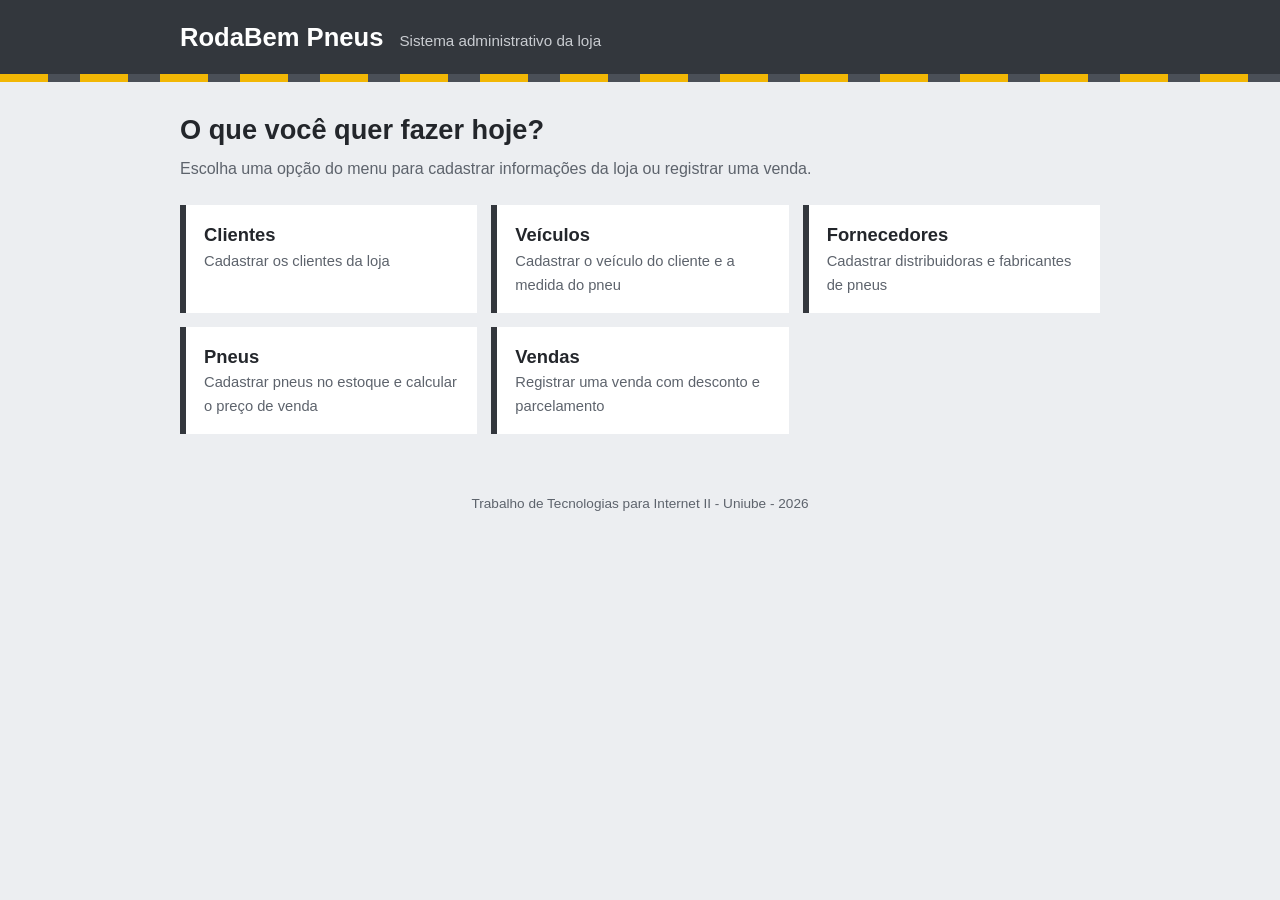
==== index.html @ a1fa60a7 "Estrutura inicial do sistema: pagina inicial, menu, estilos e funcoes comuns" ====
<!DOCTYPE html>
<html lang="pt-BR">
<head>
    <meta charset="UTF-8">
    <meta name="viewport" content="width=device-width, initial-scale=1.0">
    <title>RodaBem Pneus - Sistema Administrativo</title>
    <link rel="stylesheet" href="css/estilo.css">
</head>
<body>
    <header class="topo">
        <div class="topo-conteudo">
            <a class="marca" href="index.html">RodaBem Pneus</a>
            <span class="subtitulo">Sistema administrativo da loja</span>
        </div>
        <div class="faixa"></div>
    </header>

    <main class="container">
        <section class="boas-vindas">
            <h1>O que você quer fazer hoje?</h1>
            <p>Escolha uma opção do menu para cadastrar informações da loja ou registrar uma venda.</p>
        </section>

        <nav class="menu-principal">
            <a class="item-menu" href="paginas/clientes.html">
                <strong>Clientes</strong>
                <span>Cadastrar os clientes da loja</span>
            </a>
            <a class="item-menu" href="paginas/veiculos.html">
                <strong>Veículos</strong>
                <span>Cadastrar o veículo do cliente e a medida do pneu</span>
            </a>
            <a class="item-menu" href="paginas/fornecedores.html">
                <strong>Fornecedores</strong>
                <span>Cadastrar distribuidoras e fabricantes de pneus</span>
            </a>
            <a class="item-menu" href="paginas/pneus.html">
                <strong>Pneus</strong>
                <span>Cadastrar pneus no estoque e calcular o preço de venda</span>
            </a>
            <a class="item-menu" href="paginas/vendas.html">
                <strong>Vendas</strong>
                <span>Registrar uma venda com desconto e parcelamento</span>
            </a>
        </nav>
    </main>

    <footer class="rodape">
        Trabalho de Tecnologias para Internet II - Uniube - 2026
    </footer>
</body>
</html>
---- css/estilo.css ----
/* cores usadas no sistema */
:root {
    --asfalto: #33373d;
    --asfalto-claro: #4a4f57;
    --faixa: #f2b705;
    --fundo: #eceef1;
    --branco: #ffffff;
    --texto: #23262b;
    --texto-suave: #5d636c;
    --borda: #cfd3d9;
    --verde: #2e7d4f;
    --vermelho: #b3261e;
}

* {
    box-sizing: border-box;
}

body {
    margin: 0;
    font-family: "Segoe UI", Roboto, Arial, sans-serif;
    background: var(--fundo);
    color: var(--texto);
    line-height: 1.5;
}

/* cabecalho com a faixa amarela, lembrando uma estrada */
.topo {
    background: var(--asfalto);
    color: var(--branco);
}

.topo-conteudo {
    max-width: 960px;
    margin: 0 auto;
    padding: 18px 20px;
    display: flex;
    flex-wrap: wrap;
    align-items: baseline;
    gap: 6px 16px;
}

.marca {
    color: var(--branco);
    text-decoration: none;
    font-size: 1.6rem;
    font-weight: 700;
}

.subtitulo {
    color: #c9ccd1;
    font-size: 0.95rem;
}

.faixa {
    height: 8px;
    background: repeating-linear-gradient(90deg, var(--faixa) 0 48px, transparent 48px 80px);
    background-color: var(--asfalto-claro);
}

.container {
    max-width: 960px;
    margin: 0 auto;
    padding: 28px 20px 40px;
}

h1 {
    font-size: 1.7rem;
    margin: 0 0 6px;
}

.boas-vindas p,
.descricao {
    color: var(--texto-suave);
    margin: 0 0 24px;
}

/* menu da pagina inicial */
.menu-principal {
    display: grid;
    grid-template-columns: repeat(auto-fill, minmax(260px, 1fr));
    gap: 14px;
}

.item-menu {
    display: block;
    background: var(--branco);
    border-left: 6px solid var(--asfalto);
    padding: 16px 18px;
    text-decoration: none;
    color: var(--texto);
}

.item-menu strong {
    display: block;
    font-size: 1.15rem;
}

.item-menu span {
    color: var(--texto-suave);
    font-size: 0.92rem;
}

.item-menu:hover {
    border-left-color: var(--faixa);
}

.item-menu:focus-visible {
    outline: 3px solid var(--faixa);
}

/* links das paginas internas */
.navegacao {
    display: flex;
    flex-wrap: wrap;
    gap: 6px 18px;
    margin-bottom: 22px;
    font-size: 0.95rem;
}

.navegacao a {
    color: var(--asfalto);
}

.navegacao a.atual {
    font-weight: 700;
    text-decoration: none;
}

/* formularios */
.formulario {
    background: var(--branco);
    padding: 22px;
    border-top: 4px solid var(--asfalto);
}

.campos {
    display: grid;
    grid-template-columns: repeat(auto-fill, minmax(240px, 1fr));
    gap: 16px 20px;
}

.campo label {
    display: block;
    font-weight: 600;
    margin-bottom: 4px;
}

.campo small {
    display: block;
    color: var(--texto-suave);
    font-size: 0.82rem;
    margin-top: 3px;
}

.campo input,
.campo select {
    width: 100%;
    padding: 9px 10px;
    border: 1px solid var(--borda);
    font: inherit;
    background: var(--branco);
}

.campo input:focus,
.campo select:focus {
    outline: 3px solid var(--faixa);
    border-color: var(--asfalto);
}

.campo .campo-check {
    display: flex;
    align-items: center;
    gap: 8px;
    font-weight: 600;
    margin-top: 30px;
}

.campo .campo-check input {
    width: auto;
}

.acoes {
    margin-top: 22px;
    display: flex;
    gap: 10px;
    flex-wrap: wrap;
}

button {
    font: inherit;
    font-weight: 600;
    padding: 10px 20px;
    border: 2px solid var(--asfalto);
    cursor: pointer;
}

.botao-principal {
    background: var(--asfalto);
    color: var(--branco);
}

.botao-principal:hover {
    background: var(--asfalto-claro);
}

.botao-secundario {
    background: var(--branco);
    color: var(--asfalto);
}

button:focus-visible {
    outline: 3px solid var(--faixa);
    outline-offset: 2px;
}

/* caixa que mostra a resposta do PHP */
.resultado {
    margin-top: 20px;
    padding: 14px 18px;
    background: var(--branco);
    border-left: 6px solid var(--borda);
}

.resultado:empty {
    display: none;
}

.resultado.sucesso {
    border-left-color: var(--verde);
}

.resultado.erro {
    border-left-color: var(--vermelho);
}

.resultado h2 {
    font-size: 1.1rem;
    margin: 0 0 8px;
}

.resultado ul {
    margin: 0;
    padding-left: 20px;
}

.resultado table {
    border-collapse: collapse;
    width: 100%;
}

.resultado td {
    padding: 5px 8px;
    border-bottom: 1px solid var(--fundo);
    vertical-align: top;
}

.resultado td:first-child {
    color: var(--texto-suave);
    width: 45%;
}

.rodape {
    text-align: center;
    color: var(--texto-suave);
    font-size: 0.85rem;
    padding: 20px;
}

@media (max-width: 600px) {
    .formulario {
        padding: 16px;
    }

    h1 {
        font-size: 1.4rem;
    }
}
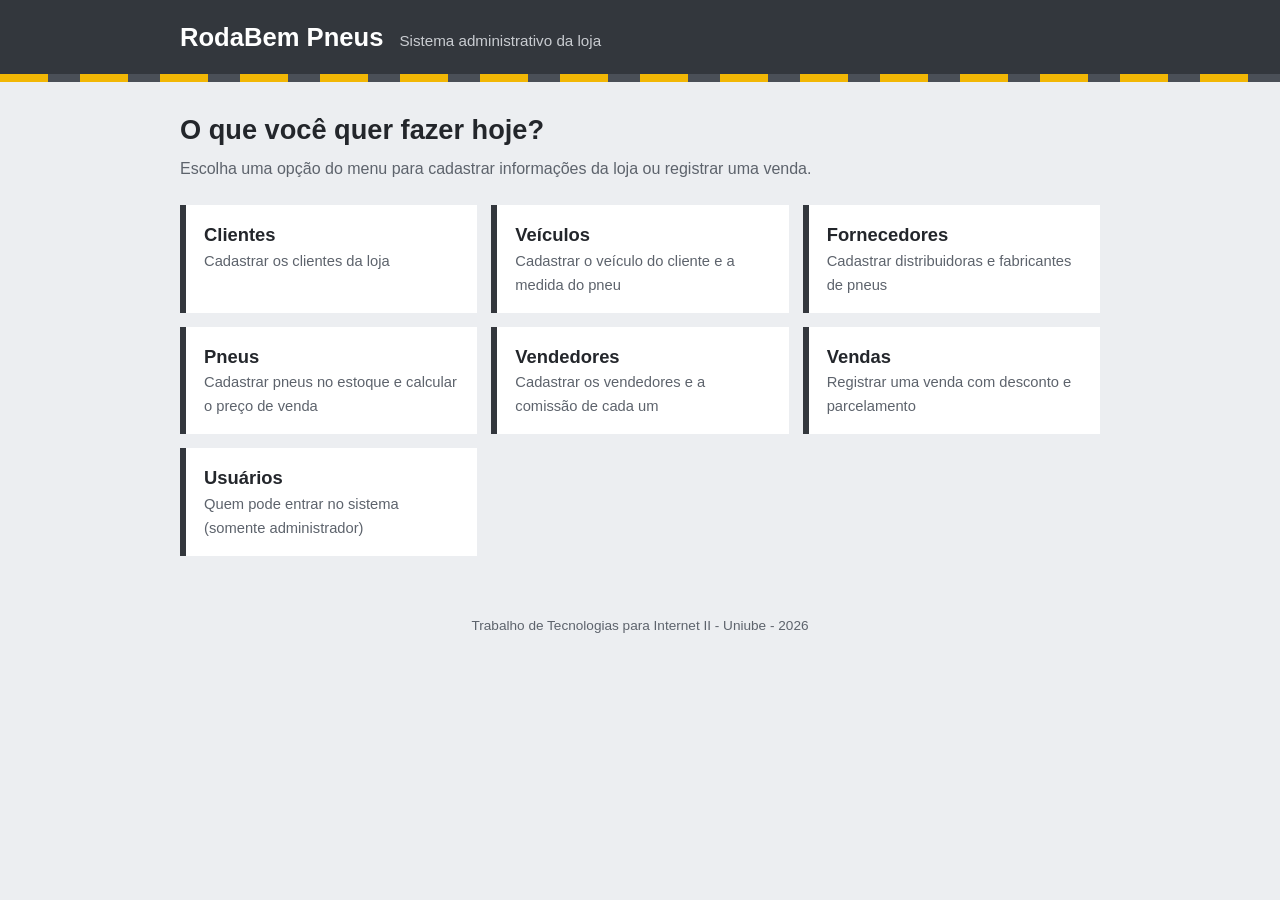
==== commit 1eb80a30: "Login com sessao, protecao das paginas e listagem com alterar e excluir" ====
--- a/index.html
+++ b/index.html
@@ -38,9 +38,17 @@
                 <strong>Pneus</strong>
                 <span>Cadastrar pneus no estoque e calcular o preço de venda</span>
             </a>
+            <a class="item-menu" href="paginas/vendedores.html">
+                <strong>Vendedores</strong>
+                <span>Cadastrar os vendedores e a comissão de cada um</span>
+            </a>
             <a class="item-menu" href="paginas/vendas.html">
                 <strong>Vendas</strong>
                 <span>Registrar uma venda com desconto e parcelamento</span>
+            </a>
+            <a class="item-menu so-admin" href="paginas/usuarios.html">
+                <strong>Usuários</strong>
+                <span>Quem pode entrar no sistema (somente administrador)</span>
             </a>
         </nav>
     </main>
@@ -48,5 +56,7 @@
     <footer class="rodape">
         Trabalho de Tecnologias para Internet II - Uniube - 2026
     </footer>
+
+    <script src="js/comum.js"></script>
 </body>
 </html>
--- a/css/estilo.css
+++ b/css/estilo.css
@@ -260,6 +260,115 @@
     width: 45%;
 }
 
+/* enquanto confere se o usuario fez login, o conteudo da pagina fica escondido */
+html:not(.sessao-ok) body:not([data-publica]) main {
+    visibility: hidden;
+}
+
+/* nome do usuario logado e botao de sair, no topo */
+.usuario-logado {
+    margin-left: auto;
+    display: flex;
+    align-items: center;
+    gap: 12px;
+    color: #c9ccd1;
+    font-size: 0.95rem;
+}
+
+.botao-sair {
+    padding: 4px 14px;
+    background: transparent;
+    color: var(--branco);
+    border-color: var(--faixa);
+}
+
+.botao-sair:hover {
+    background: var(--faixa);
+    color: var(--asfalto);
+}
+
+/* tela de login */
+.caixa-login {
+    max-width: 400px;
+    margin: 30px auto 0;
+}
+
+.caixa-login .campos {
+    grid-template-columns: 1fr;
+}
+
+/* aviso que aparece quando um registro esta sendo alterado */
+.aviso-edicao {
+    background: #fff6d6;
+    border-left: 6px solid var(--faixa);
+    padding: 10px 14px;
+    margin: 0 0 14px;
+    font-weight: 600;
+}
+
+/* tabela com os registros do banco */
+.lista-registros {
+    margin-top: 32px;
+}
+
+.lista-registros h2 {
+    font-size: 1.25rem;
+    margin: 0 0 10px;
+}
+
+#lista {
+    overflow-x: auto;
+}
+
+.tabela {
+    width: 100%;
+    border-collapse: collapse;
+    background: var(--branco);
+    font-size: 0.93rem;
+}
+
+.tabela th {
+    background: var(--asfalto);
+    color: var(--branco);
+    text-align: left;
+    padding: 8px 10px;
+    white-space: nowrap;
+}
+
+.tabela td {
+    padding: 8px 10px;
+    border-bottom: 1px solid var(--fundo);
+    vertical-align: middle;
+}
+
+.tabela tbody tr:hover {
+    background: #f7f8fa;
+}
+
+.acoes-linha {
+    white-space: nowrap;
+}
+
+.acoes-linha button + button {
+    margin-left: 6px;
+}
+
+.botao-pequeno {
+    padding: 4px 10px;
+    font-size: 0.85rem;
+}
+
+.botao-perigo {
+    background: var(--branco);
+    color: var(--vermelho);
+    border-color: var(--vermelho);
+}
+
+.botao-perigo:hover {
+    background: var(--vermelho);
+    color: var(--branco);
+}
+
 .rodape {
     text-align: center;
     color: var(--texto-suave);
@@ -275,4 +384,8 @@
     h1 {
         font-size: 1.4rem;
     }
-}
+
+    .usuario-logado {
+        margin-left: 0;
+    }
+}
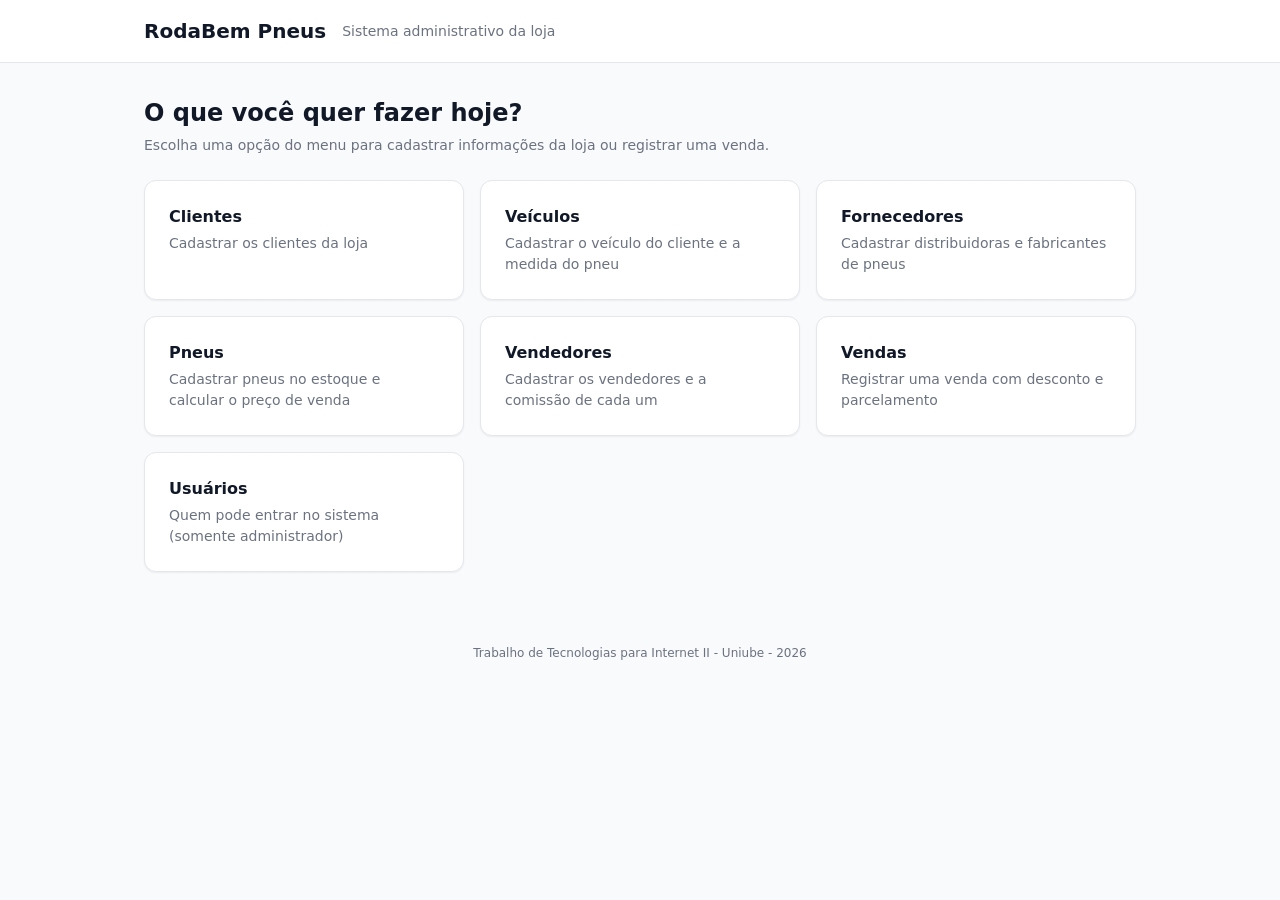
==== commit af77fd8d: "Novo visual: tokens de cor, espaco e raio e componentes padronizados" ====
--- a/index.html
+++ b/index.html
@@ -12,7 +12,6 @@
             <a class="marca" href="index.html">RodaBem Pneus</a>
             <span class="subtitulo">Sistema administrativo da loja</span>
         </div>
-        <div class="faixa"></div>
     </header>
 
     <main class="container">
--- a/css/estilo.css
+++ b/css/estilo.css
@@ -1,263 +1,100 @@
-/* cores usadas no sistema */
+/* ==============================================================
+   RodaBem Pneus - estilos
+   Organizado como um design system do Figma:
+   1. tokens (as "variables" do Figma): cores, espacos, raios, textos
+   2. componentes (os "components" do Figma): botao, campo, card,
+      tabela, alerta, navegacao
+   Os espacos seguem uma grade de 4 px (4, 8, 12, 16, 24, 32, 48),
+   como o auto layout do Figma.
+   ============================================================== */
+
+/* ---------- 1. tokens ---------- */
 :root {
-    --asfalto: #33373d;
-    --asfalto-claro: #4a4f57;
-    --faixa: #f2b705;
-    --fundo: #eceef1;
+    /* cores neutras */
+    --cinza-900: #111827;
+    --cinza-700: #374151;
+    --cinza-500: #6b7280;
+    --cinza-300: #d1d5db;
+    --cinza-200: #e5e7eb;
+    --cinza-100: #f3f4f6;
+    --cinza-50: #f9fafb;
     --branco: #ffffff;
-    --texto: #23262b;
-    --texto-suave: #5d636c;
-    --borda: #cfd3d9;
-    --verde: #2e7d4f;
-    --vermelho: #b3261e;
-}
-
+
+    /* cor da marca */
+    --marca-600: #1f2937;
+    --marca-500: #374151;
+
+    /* cores de estado */
+    --sucesso-700: #166534;
+    --sucesso-50: #f0fdf4;
+    --sucesso-200: #bbf7d0;
+    --erro-700: #b91c1c;
+    --erro-50: #fef2f2;
+    --erro-200: #fecaca;
+    --aviso-800: #854d0e;
+    --aviso-50: #fefce8;
+    --aviso-200: #fef08a;
+
+    /* espacos (grade de 4 px) */
+    --espaco-1: 4px;
+    --espaco-2: 8px;
+    --espaco-3: 12px;
+    --espaco-4: 16px;
+    --espaco-6: 24px;
+    --espaco-8: 32px;
+    --espaco-12: 48px;
+
+    /* cantos arredondados */
+    --raio-p: 6px;
+    --raio-m: 8px;
+    --raio-g: 12px;
+
+    /* textos */
+    --fonte: system-ui, -apple-system, "Segoe UI", Roboto, Arial, sans-serif;
+    --texto-xs: 0.75rem;   /* 12 px */
+    --texto-s: 0.875rem;   /* 14 px */
+    --texto-m: 1rem;       /* 16 px */
+    --texto-l: 1.25rem;    /* 20 px */
+    --texto-xl: 1.5rem;    /* 24 px */
+
+    /* sombra (elevation) */
+    --sombra-1: 0 1px 2px rgba(17, 24, 39, 0.06);
+    --sombra-2: 0 4px 12px rgba(17, 24, 39, 0.08);
+
+    --largura-max: 1040px;
+}
+
+/* ---------- base ---------- */
 * {
     box-sizing: border-box;
 }
 
 body {
     margin: 0;
-    font-family: "Segoe UI", Roboto, Arial, sans-serif;
-    background: var(--fundo);
-    color: var(--texto);
+    font-family: var(--fonte);
+    font-size: var(--texto-m);
     line-height: 1.5;
-}
-
-/* cabecalho com a faixa amarela, lembrando uma estrada */
-.topo {
-    background: var(--asfalto);
-    color: var(--branco);
-}
-
-.topo-conteudo {
-    max-width: 960px;
-    margin: 0 auto;
-    padding: 18px 20px;
-    display: flex;
-    flex-wrap: wrap;
-    align-items: baseline;
-    gap: 6px 16px;
-}
-
-.marca {
-    color: var(--branco);
-    text-decoration: none;
-    font-size: 1.6rem;
-    font-weight: 700;
-}
-
-.subtitulo {
-    color: #c9ccd1;
-    font-size: 0.95rem;
-}
-
-.faixa {
-    height: 8px;
-    background: repeating-linear-gradient(90deg, var(--faixa) 0 48px, transparent 48px 80px);
-    background-color: var(--asfalto-claro);
-}
-
-.container {
-    max-width: 960px;
-    margin: 0 auto;
-    padding: 28px 20px 40px;
+    background: var(--cinza-50);
+    color: var(--cinza-900);
 }
 
 h1 {
-    font-size: 1.7rem;
-    margin: 0 0 6px;
-}
-
-.boas-vindas p,
-.descricao {
-    color: var(--texto-suave);
-    margin: 0 0 24px;
-}
-
-/* menu da pagina inicial */
-.menu-principal {
-    display: grid;
-    grid-template-columns: repeat(auto-fill, minmax(260px, 1fr));
-    gap: 14px;
-}
-
-.item-menu {
-    display: block;
-    background: var(--branco);
-    border-left: 6px solid var(--asfalto);
-    padding: 16px 18px;
-    text-decoration: none;
-    color: var(--texto);
-}
-
-.item-menu strong {
-    display: block;
-    font-size: 1.15rem;
-}
-
-.item-menu span {
-    color: var(--texto-suave);
-    font-size: 0.92rem;
-}
-
-.item-menu:hover {
-    border-left-color: var(--faixa);
-}
-
-.item-menu:focus-visible {
-    outline: 3px solid var(--faixa);
-}
-
-/* links das paginas internas */
-.navegacao {
-    display: flex;
-    flex-wrap: wrap;
-    gap: 6px 18px;
-    margin-bottom: 22px;
-    font-size: 0.95rem;
-}
-
-.navegacao a {
-    color: var(--asfalto);
-}
-
-.navegacao a.atual {
-    font-weight: 700;
-    text-decoration: none;
-}
-
-/* formularios */
-.formulario {
-    background: var(--branco);
-    padding: 22px;
-    border-top: 4px solid var(--asfalto);
-}
-
-.campos {
-    display: grid;
-    grid-template-columns: repeat(auto-fill, minmax(240px, 1fr));
-    gap: 16px 20px;
-}
-
-.campo label {
-    display: block;
+    font-size: var(--texto-xl);
     font-weight: 600;
-    margin-bottom: 4px;
-}
-
-.campo small {
-    display: block;
-    color: var(--texto-suave);
-    font-size: 0.82rem;
-    margin-top: 3px;
-}
-
-.campo input,
-.campo select {
-    width: 100%;
-    padding: 9px 10px;
-    border: 1px solid var(--borda);
-    font: inherit;
-    background: var(--branco);
-}
-
-.campo input:focus,
-.campo select:focus {
-    outline: 3px solid var(--faixa);
-    border-color: var(--asfalto);
-}
-
-.campo .campo-check {
-    display: flex;
-    align-items: center;
-    gap: 8px;
+    margin: 0 0 var(--espaco-1);
+}
+
+h2 {
+    font-size: var(--texto-l);
     font-weight: 600;
-    margin-top: 30px;
-}
-
-.campo .campo-check input {
-    width: auto;
-}
-
-.acoes {
-    margin-top: 22px;
-    display: flex;
-    gap: 10px;
-    flex-wrap: wrap;
-}
-
-button {
-    font: inherit;
-    font-weight: 600;
-    padding: 10px 20px;
-    border: 2px solid var(--asfalto);
-    cursor: pointer;
-}
-
-.botao-principal {
-    background: var(--asfalto);
-    color: var(--branco);
-}
-
-.botao-principal:hover {
-    background: var(--asfalto-claro);
-}
-
-.botao-secundario {
-    background: var(--branco);
-    color: var(--asfalto);
-}
-
-button:focus-visible {
-    outline: 3px solid var(--faixa);
-    outline-offset: 2px;
-}
-
-/* caixa que mostra a resposta do PHP */
-.resultado {
-    margin-top: 20px;
-    padding: 14px 18px;
-    background: var(--branco);
-    border-left: 6px solid var(--borda);
-}
-
-.resultado:empty {
-    display: none;
-}
-
-.resultado.sucesso {
-    border-left-color: var(--verde);
-}
-
-.resultado.erro {
-    border-left-color: var(--vermelho);
-}
-
-.resultado h2 {
-    font-size: 1.1rem;
-    margin: 0 0 8px;
-}
-
-.resultado ul {
-    margin: 0;
-    padding-left: 20px;
-}
-
-.resultado table {
-    border-collapse: collapse;
-    width: 100%;
-}
-
-.resultado td {
-    padding: 5px 8px;
-    border-bottom: 1px solid var(--fundo);
-    vertical-align: top;
-}
-
-.resultado td:first-child {
-    color: var(--texto-suave);
-    width: 45%;
+    margin: 0 0 var(--espaco-3);
+}
+
+.descricao,
+.boas-vindas p {
+    color: var(--cinza-500);
+    font-size: var(--texto-s);
+    margin: 0 0 var(--espaco-6);
 }
 
 /* enquanto confere se o usuario fez login, o conteudo da pagina fica escondido */
@@ -265,127 +102,427 @@
     visibility: hidden;
 }
 
-/* nome do usuario logado e botao de sair, no topo */
+/* ---------- componente: cabecalho ---------- */
+.topo {
+    background: var(--branco);
+    border-bottom: 1px solid var(--cinza-200);
+}
+
+.topo-conteudo {
+    max-width: var(--largura-max);
+    margin: 0 auto;
+    padding: var(--espaco-4) var(--espaco-6);
+    display: flex;
+    flex-wrap: wrap;
+    align-items: center;
+    gap: var(--espaco-2) var(--espaco-4);
+}
+
+.marca {
+    color: var(--cinza-900);
+    text-decoration: none;
+    font-size: var(--texto-l);
+    font-weight: 700;
+}
+
+.subtitulo {
+    color: var(--cinza-500);
+    font-size: var(--texto-s);
+}
+
 .usuario-logado {
     margin-left: auto;
     display: flex;
     align-items: center;
-    gap: 12px;
-    color: #c9ccd1;
-    font-size: 0.95rem;
-}
-
+    gap: var(--espaco-3);
+    color: var(--cinza-700);
+    font-size: var(--texto-s);
+}
+
+/* ---------- layout ---------- */
+.container {
+    max-width: var(--largura-max);
+    margin: 0 auto;
+    padding: var(--espaco-8) var(--espaco-6) var(--espaco-12);
+}
+
+/* ---------- componente: navegacao entre paginas ---------- */
+.navegacao {
+    display: flex;
+    flex-wrap: wrap;
+    gap: var(--espaco-1);
+    margin-bottom: var(--espaco-8);
+    padding: var(--espaco-1);
+    background: var(--branco);
+    border: 1px solid var(--cinza-200);
+    border-radius: var(--raio-m);
+    width: fit-content;
+    max-width: 100%;
+}
+
+.navegacao a {
+    padding: var(--espaco-1) var(--espaco-3);
+    border-radius: var(--raio-p);
+    color: var(--cinza-700);
+    font-size: var(--texto-s);
+    text-decoration: none;
+}
+
+.navegacao a:hover {
+    background: var(--cinza-100);
+}
+
+.navegacao a.atual {
+    background: var(--marca-600);
+    color: var(--branco);
+    font-weight: 600;
+}
+
+.navegacao a:focus-visible,
+.item-menu:focus-visible {
+    outline: 2px solid var(--marca-500);
+    outline-offset: 2px;
+}
+
+/* ---------- componente: card do menu inicial ---------- */
+.menu-principal {
+    display: grid;
+    grid-template-columns: repeat(auto-fill, minmax(280px, 1fr));
+    gap: var(--espaco-4);
+}
+
+.item-menu {
+    display: flex;
+    flex-direction: column;
+    gap: var(--espaco-1);
+    padding: var(--espaco-6);
+    background: var(--branco);
+    border: 1px solid var(--cinza-200);
+    border-radius: var(--raio-g);
+    box-shadow: var(--sombra-1);
+    color: var(--cinza-900);
+    text-decoration: none;
+    transition: box-shadow 0.15s, border-color 0.15s;
+}
+
+.item-menu strong {
+    font-size: var(--texto-m);
+    font-weight: 600;
+}
+
+.item-menu span {
+    color: var(--cinza-500);
+    font-size: var(--texto-s);
+}
+
+.item-menu:hover {
+    border-color: var(--cinza-300);
+    box-shadow: var(--sombra-2);
+}
+
+/* ---------- componente: card de formulario ---------- */
+.formulario {
+    padding: var(--espaco-6);
+    background: var(--branco);
+    border: 1px solid var(--cinza-200);
+    border-radius: var(--raio-g);
+    box-shadow: var(--sombra-1);
+}
+
+.campos {
+    display: grid;
+    grid-template-columns: repeat(auto-fill, minmax(260px, 1fr));
+    gap: var(--espaco-4) var(--espaco-6);
+}
+
+/* ---------- componente: campo ---------- */
+.campo label {
+    display: block;
+    margin-bottom: var(--espaco-1);
+    font-size: var(--texto-s);
+    font-weight: 500;
+    color: var(--cinza-700);
+}
+
+.campo small {
+    display: block;
+    margin-top: var(--espaco-1);
+    font-size: var(--texto-xs);
+    color: var(--cinza-500);
+}
+
+.campo input,
+.campo select {
+    width: 100%;
+    height: 40px;
+    padding: 0 var(--espaco-3);
+    font: inherit;
+    font-size: var(--texto-s);
+    color: var(--cinza-900);
+    background: var(--branco);
+    border: 1px solid var(--cinza-300);
+    border-radius: var(--raio-p);
+}
+
+.campo input::placeholder {
+    color: var(--cinza-500);
+}
+
+.campo input:focus,
+.campo select:focus {
+    outline: none;
+    border-color: var(--marca-500);
+    box-shadow: 0 0 0 3px rgba(55, 65, 81, 0.15);
+}
+
+.campo .campo-check {
+    display: flex;
+    align-items: center;
+    gap: var(--espaco-2);
+    height: 40px;
+    margin-top: 22px;
+    font-size: var(--texto-s);
+}
+
+.campo .campo-check input {
+    width: 16px;
+    height: 16px;
+}
+
+/* ---------- componente: botao ---------- */
+.acoes {
+    display: flex;
+    flex-wrap: wrap;
+    gap: var(--espaco-3);
+    margin-top: var(--espaco-6);
+}
+
+button {
+    height: 40px;
+    padding: 0 var(--espaco-4);
+    font: inherit;
+    font-size: var(--texto-s);
+    font-weight: 500;
+    border: 1px solid transparent;
+    border-radius: var(--raio-p);
+    cursor: pointer;
+    transition: background 0.15s, border-color 0.15s;
+}
+
+button:focus-visible {
+    outline: 2px solid var(--marca-500);
+    outline-offset: 2px;
+}
+
+/* variante: principal */
+.botao-principal {
+    background: var(--marca-600);
+    color: var(--branco);
+}
+
+.botao-principal:hover {
+    background: var(--marca-500);
+}
+
+/* variante: secundario */
+.botao-secundario,
 .botao-sair {
-    padding: 4px 14px;
-    background: transparent;
-    color: var(--branco);
-    border-color: var(--faixa);
-}
-
+    background: var(--branco);
+    color: var(--cinza-700);
+    border-color: var(--cinza-300);
+}
+
+.botao-secundario:hover,
 .botao-sair:hover {
-    background: var(--faixa);
-    color: var(--asfalto);
-}
-
-/* tela de login */
-.caixa-login {
-    max-width: 400px;
-    margin: 30px auto 0;
-}
-
-.caixa-login .campos {
-    grid-template-columns: 1fr;
-}
-
-/* aviso que aparece quando um registro esta sendo alterado */
+    background: var(--cinza-100);
+}
+
+/* variante: perigo */
+.botao-perigo {
+    background: var(--branco);
+    color: var(--erro-700);
+    border-color: var(--erro-200);
+}
+
+.botao-perigo:hover {
+    background: var(--erro-50);
+}
+
+/* tamanho: pequeno */
+.botao-pequeno,
+.botao-sair {
+    height: 32px;
+    padding: 0 var(--espaco-3);
+    font-size: var(--texto-xs);
+}
+
+/* ---------- componente: alerta (resposta do PHP e aviso de edicao) ---------- */
+.resultado,
 .aviso-edicao {
-    background: #fff6d6;
-    border-left: 6px solid var(--faixa);
-    padding: 10px 14px;
-    margin: 0 0 14px;
-    font-weight: 600;
-}
-
-/* tabela com os registros do banco */
+    margin-top: var(--espaco-4);
+    padding: var(--espaco-4);
+    border: 1px solid var(--cinza-200);
+    border-radius: var(--raio-m);
+    background: var(--branco);
+    font-size: var(--texto-s);
+}
+
+.resultado:empty {
+    display: none;
+}
+
+.resultado h2 {
+    font-size: var(--texto-m);
+    margin: 0 0 var(--espaco-2);
+}
+
+.resultado.sucesso {
+    background: var(--sucesso-50);
+    border-color: var(--sucesso-200);
+}
+
+.resultado.sucesso h2 {
+    color: var(--sucesso-700);
+}
+
+.resultado.erro {
+    background: var(--erro-50);
+    border-color: var(--erro-200);
+}
+
+.resultado.erro h2,
+.resultado.erro li {
+    color: var(--erro-700);
+}
+
+.resultado ul {
+    margin: 0;
+    padding-left: var(--espaco-6);
+}
+
+.resultado table {
+    width: 100%;
+    border-collapse: collapse;
+}
+
+.resultado td {
+    padding: var(--espaco-1) 0;
+    vertical-align: top;
+}
+
+.resultado td:first-child {
+    width: 45%;
+    padding-right: var(--espaco-4);
+    color: var(--cinza-500);
+}
+
+.aviso-edicao {
+    margin: 0 0 var(--espaco-4);
+    background: var(--aviso-50);
+    border-color: var(--aviso-200);
+    color: var(--aviso-800);
+    font-weight: 500;
+}
+
+/* ---------- componente: tabela de registros ---------- */
 .lista-registros {
-    margin-top: 32px;
-}
-
-.lista-registros h2 {
-    font-size: 1.25rem;
-    margin: 0 0 10px;
+    margin-top: var(--espaco-12);
 }
 
 #lista {
     overflow-x: auto;
+    background: var(--branco);
+    border: 1px solid var(--cinza-200);
+    border-radius: var(--raio-g);
+    box-shadow: var(--sombra-1);
+}
+
+#lista > p {
+    margin: 0;
+    padding: var(--espaco-6);
 }
 
 .tabela {
     width: 100%;
     border-collapse: collapse;
-    background: var(--branco);
-    font-size: 0.93rem;
+    font-size: var(--texto-s);
 }
 
 .tabela th {
-    background: var(--asfalto);
-    color: var(--branco);
+    padding: var(--espaco-3) var(--espaco-4);
+    background: var(--cinza-50);
+    border-bottom: 1px solid var(--cinza-200);
+    color: var(--cinza-500);
+    font-size: var(--texto-xs);
+    font-weight: 600;
     text-align: left;
-    padding: 8px 10px;
+    text-transform: uppercase;
+    letter-spacing: 0.04em;
     white-space: nowrap;
 }
 
 .tabela td {
-    padding: 8px 10px;
-    border-bottom: 1px solid var(--fundo);
+    padding: var(--espaco-3) var(--espaco-4);
+    border-bottom: 1px solid var(--cinza-100);
     vertical-align: middle;
 }
 
+.tabela tbody tr:last-child td {
+    border-bottom: none;
+}
+
 .tabela tbody tr:hover {
-    background: #f7f8fa;
+    background: var(--cinza-50);
 }
 
 .acoes-linha {
     white-space: nowrap;
+    text-align: right;
 }
 
 .acoes-linha button + button {
-    margin-left: 6px;
-}
-
-.botao-pequeno {
-    padding: 4px 10px;
-    font-size: 0.85rem;
-}
-
-.botao-perigo {
-    background: var(--branco);
-    color: var(--vermelho);
-    border-color: var(--vermelho);
-}
-
-.botao-perigo:hover {
-    background: var(--vermelho);
-    color: var(--branco);
-}
-
+    margin-left: var(--espaco-2);
+}
+
+/* ---------- tela de login ---------- */
+.caixa-login {
+    max-width: 400px;
+    margin: var(--espaco-8) auto 0;
+}
+
+.caixa-login .campos {
+    grid-template-columns: 1fr;
+}
+
+.caixa-login .botao-principal {
+    width: 100%;
+}
+
+/* ---------- rodape ---------- */
 .rodape {
+    padding: var(--espaco-6);
     text-align: center;
-    color: var(--texto-suave);
-    font-size: 0.85rem;
-    padding: 20px;
-}
-
+    color: var(--cinza-500);
+    font-size: var(--texto-xs);
+}
+
+/* ---------- celular ---------- */
 @media (max-width: 600px) {
+    .topo-conteudo,
+    .container {
+        padding-left: var(--espaco-4);
+        padding-right: var(--espaco-4);
+    }
+
     .formulario {
-        padding: 16px;
-    }
-
-    h1 {
-        font-size: 1.4rem;
+        padding: var(--espaco-4);
     }
 
     .usuario-logado {
         margin-left: 0;
     }
-}
+
+    h1 {
+        font-size: var(--texto-l);
+    }
+}
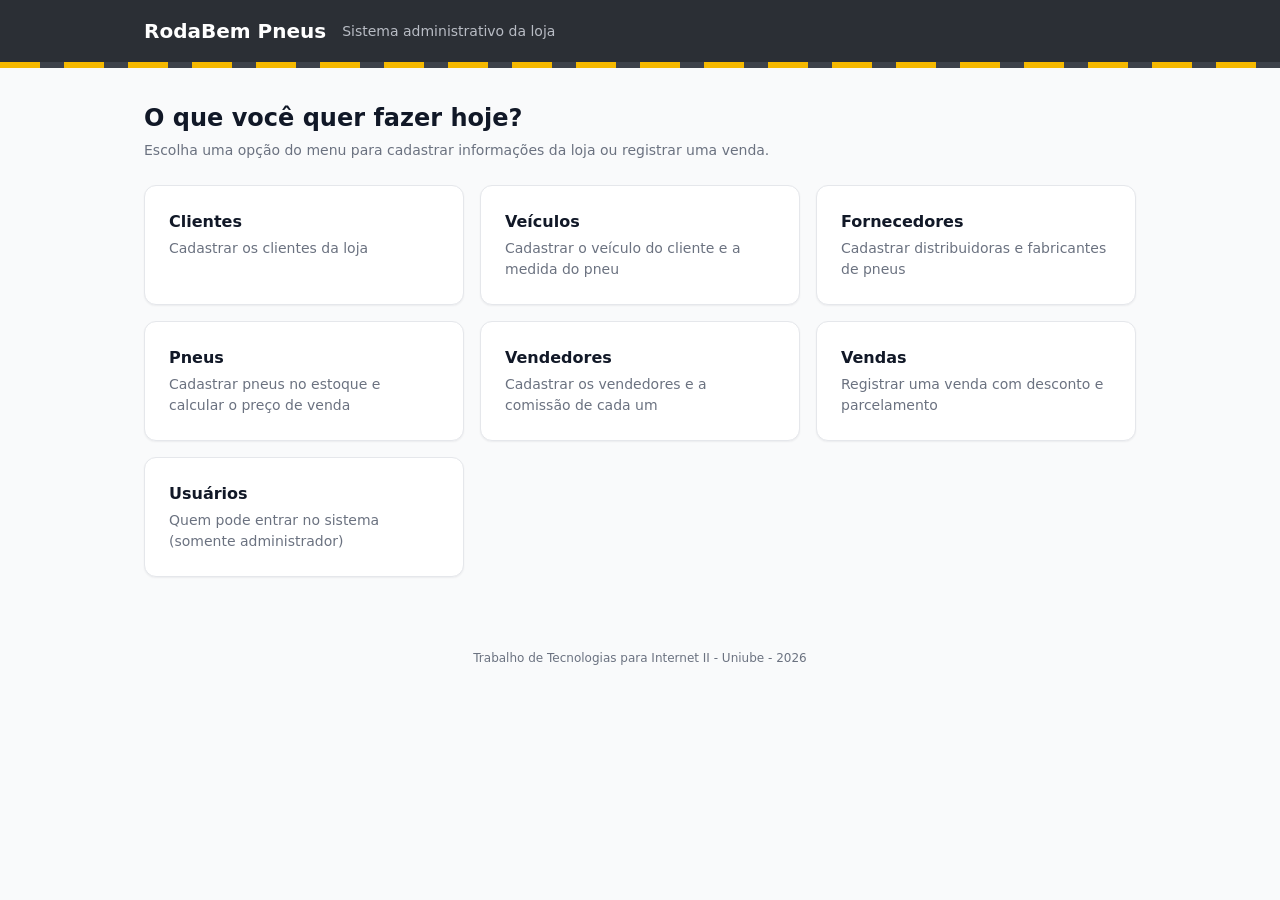
==== commit 319ecabd: "Volta a faixa de estrada no cabecalho como marca do sistema" ====
--- a/index.html
+++ b/index.html
@@ -12,6 +12,7 @@
             <a class="marca" href="index.html">RodaBem Pneus</a>
             <span class="subtitulo">Sistema administrativo da loja</span>
         </div>
+        <div class="faixa"></div>
     </header>
 
     <main class="container">
--- a/css/estilo.css
+++ b/css/estilo.css
@@ -20,9 +20,12 @@
     --cinza-50: #f9fafb;
     --branco: #ffffff;
 
-    /* cor da marca */
-    --marca-600: #1f2937;
-    --marca-500: #374151;
+    /* cor da marca: asfalto e faixa amarela de estrada */
+    --asfalto-900: #2b2f35;
+    --asfalto-700: #3d424a;
+    --faixa-400: #f5b800;
+    --marca-600: #2b2f35;
+    --marca-500: #3d424a;
 
     /* cores de estado */
     --sucesso-700: #166534;
@@ -104,8 +107,14 @@
 
 /* ---------- componente: cabecalho ---------- */
 .topo {
-    background: var(--branco);
-    border-bottom: 1px solid var(--cinza-200);
+    background: var(--asfalto-900);
+}
+
+/* faixa tracejada de estrada embaixo do cabecalho (marca do sistema) */
+.faixa {
+    height: 6px;
+    background-color: var(--asfalto-700);
+    background-image: repeating-linear-gradient(90deg, var(--faixa-400) 0 40px, transparent 40px 64px);
 }
 
 .topo-conteudo {
@@ -119,14 +128,14 @@
 }
 
 .marca {
-    color: var(--cinza-900);
+    color: var(--branco);
     text-decoration: none;
     font-size: var(--texto-l);
     font-weight: 700;
 }
 
 .subtitulo {
-    color: var(--cinza-500);
+    color: #b8bcc4;
     font-size: var(--texto-s);
 }
 
@@ -135,7 +144,7 @@
     display: flex;
     align-items: center;
     gap: var(--espaco-3);
-    color: var(--cinza-700);
+    color: #d6d9de;
     font-size: var(--texto-s);
 }
 
@@ -173,9 +182,10 @@
 }
 
 .navegacao a.atual {
-    background: var(--marca-600);
+    background: var(--asfalto-900);
     color: var(--branco);
     font-weight: 600;
+    box-shadow: inset 0 -3px 0 var(--faixa-400);
 }
 
 .navegacao a:focus-visible,
@@ -325,16 +335,26 @@
 }
 
 /* variante: secundario */
-.botao-secundario,
-.botao-sair {
+.botao-secundario {
     background: var(--branco);
     color: var(--cinza-700);
     border-color: var(--cinza-300);
 }
 
-.botao-secundario:hover,
+.botao-secundario:hover {
+    background: var(--cinza-100);
+}
+
+/* botao de sair, no cabecalho escuro */
+.botao-sair {
+    background: transparent;
+    color: var(--branco);
+    border-color: var(--faixa-400);
+}
+
 .botao-sair:hover {
-    background: var(--cinza-100);
+    background: var(--faixa-400);
+    color: var(--asfalto-900);
 }
 
 /* variante: perigo */
